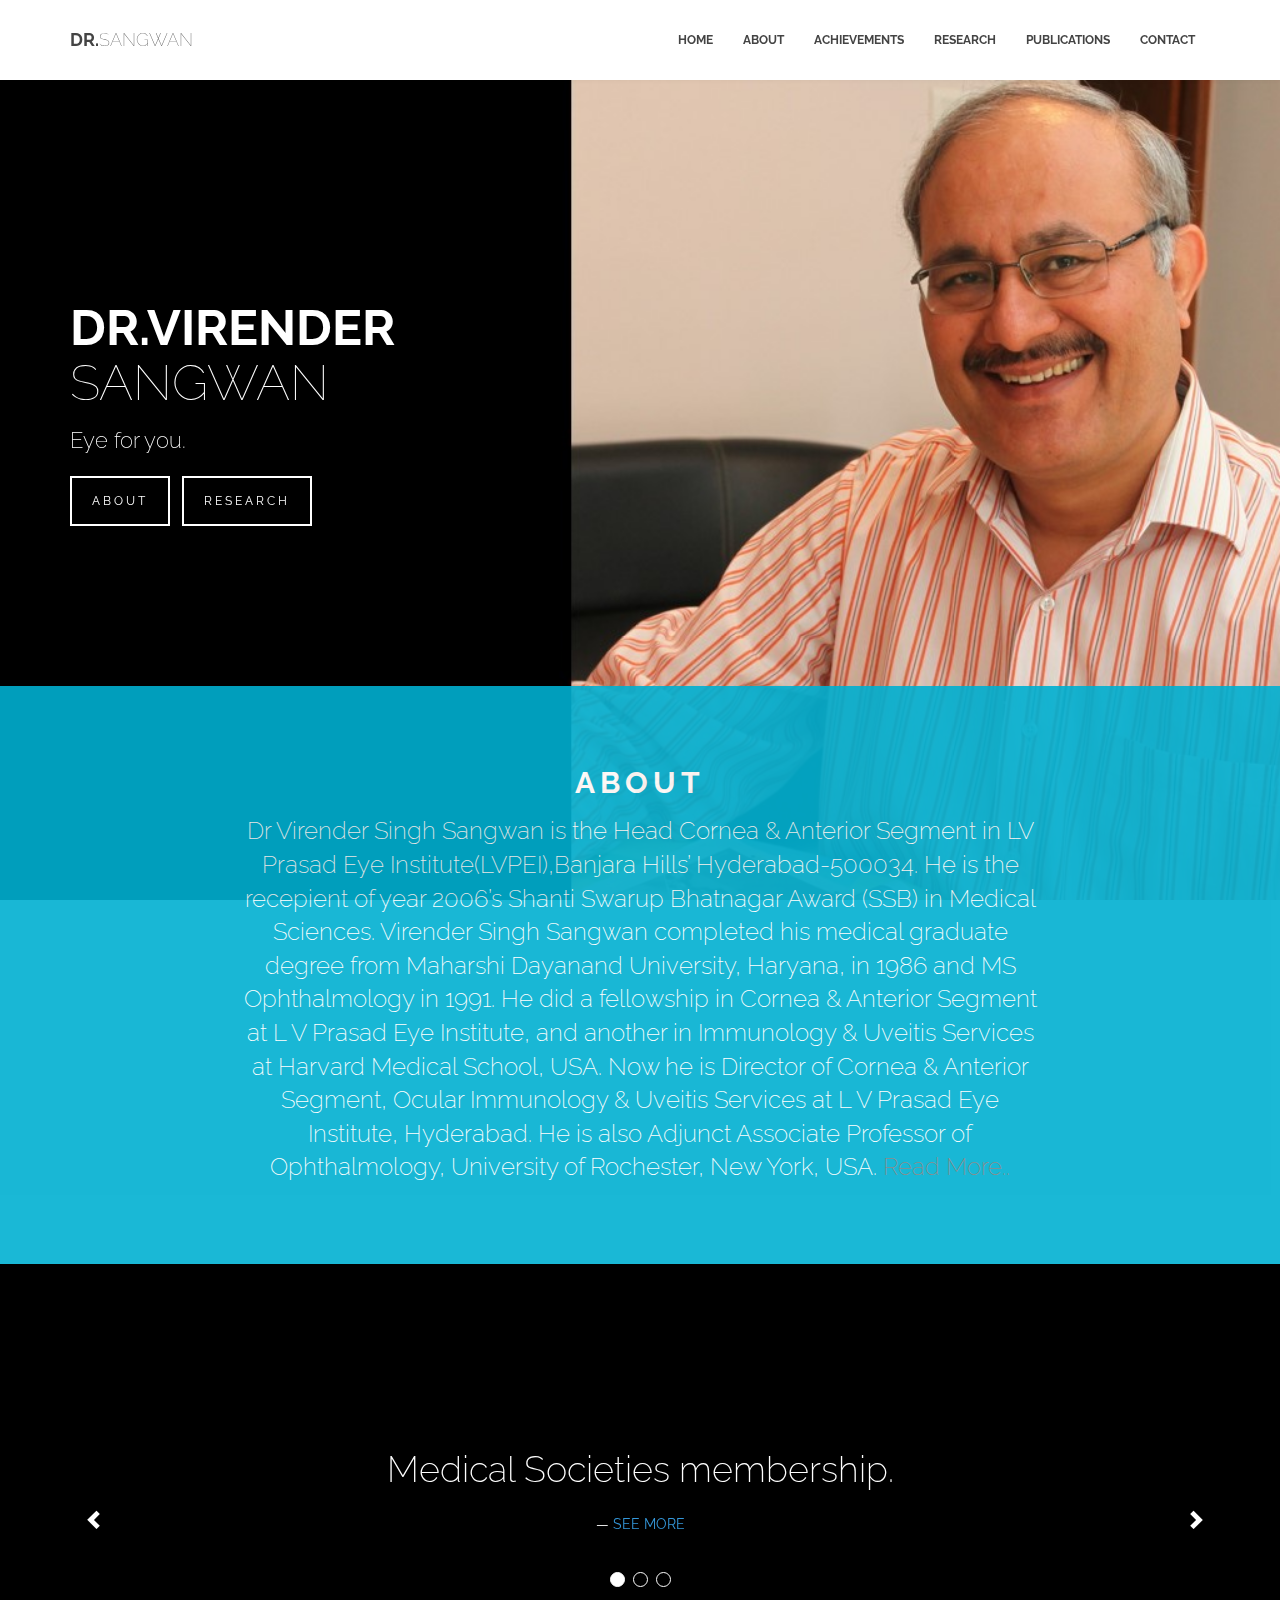
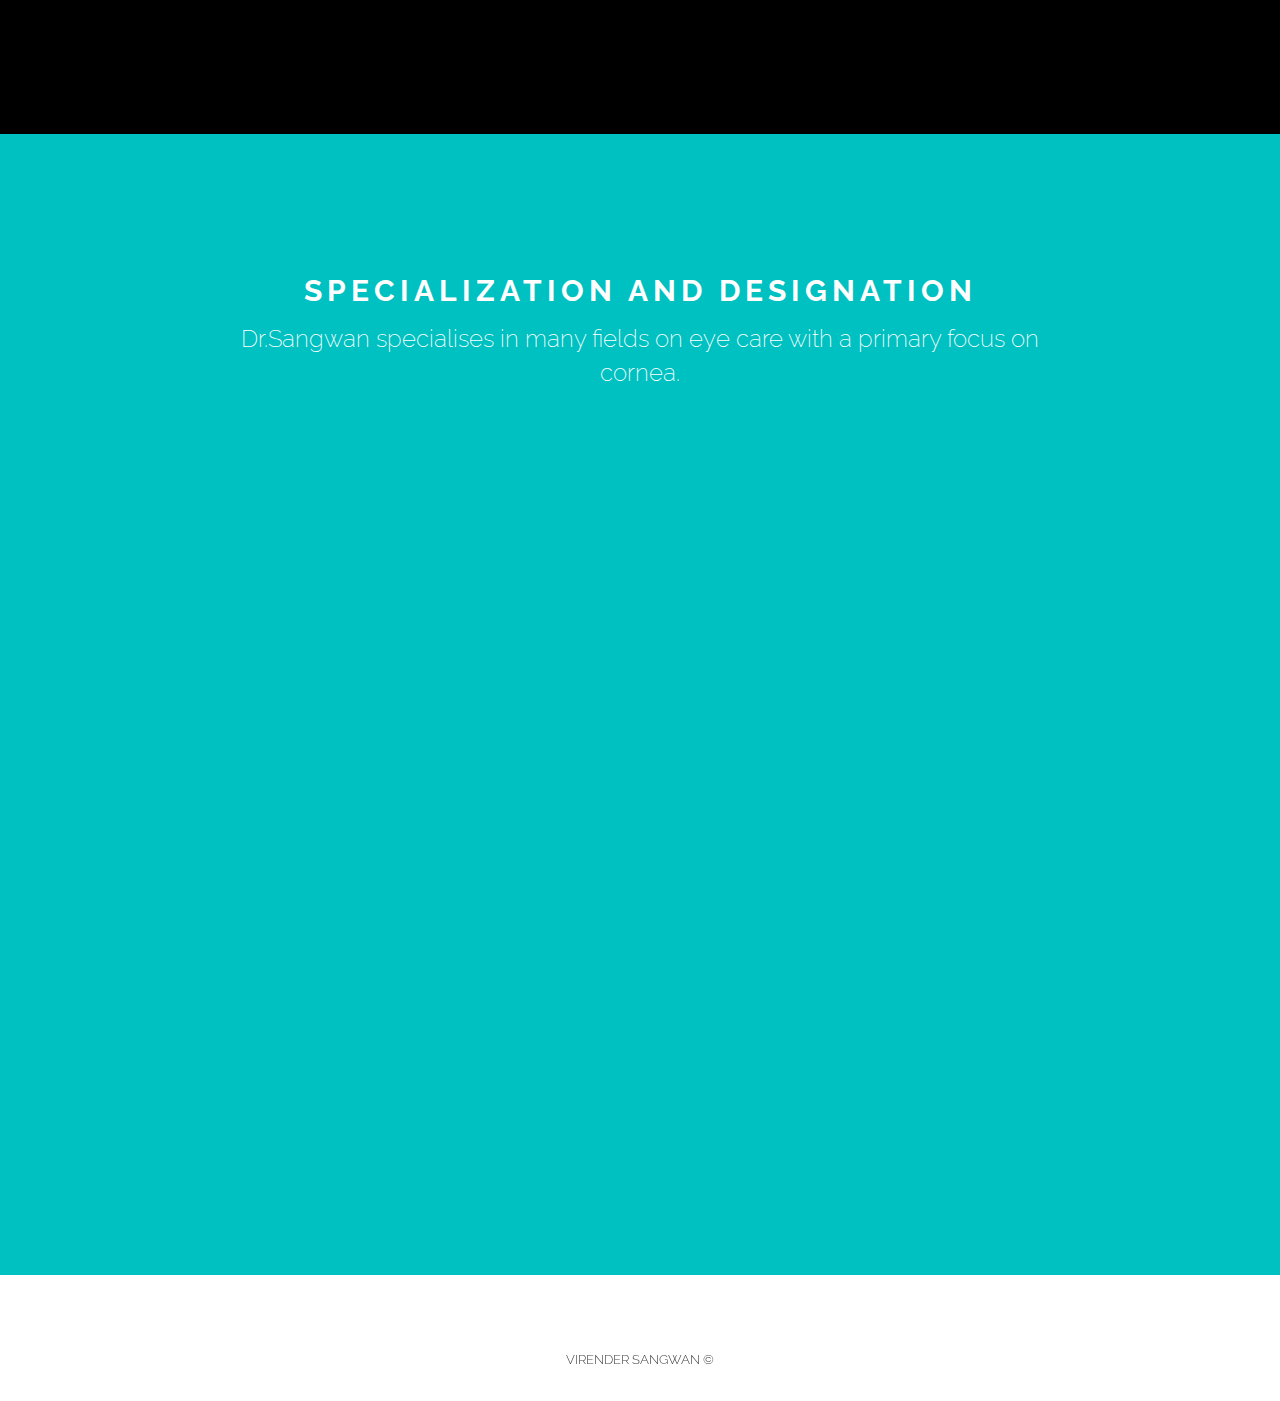
==== index.html @ 2f46375a "asasa" ====
<!doctype html>
<html lang="en">
<head>

	<!-- Meta, title, CSS, favicons, etc. -->
	<meta charset="utf-8">
	<meta name="viewport" content="width=device-width, initial-scale=1.0">
	<meta name="description" content="">
	<meta name="author" content="">
	<title>Dr.Sangwan </title>
	
	<!-- Styles -->
	<link rel='stylesheet' href='https://sangwansahil.github.io/assets/css/bootstrap.min.css'>
	<link rel='stylesheet' href='https://sangwansahil.github.io/assets/css/animate.min.css'>
	<link rel='stylesheet' href="https://sangwansahil.github.io/assets/css/font-awesome.min.css"/>
	<link rel='stylesheet' href="https://sangwansahil.github.io/assets/css/style.css"/>
	
	<!-- Fonts -->
	<link href='//fonts.googleapis.com/css?family=Raleway:200,300,400,500,600,700,800' rel='stylesheet' type='text/css'>

	<!-- HTML5 shim and Respond.js IE8 support of HTML5 elements and media queries -->
	<!--[if lt IE 9]>
		  <script src="https://oss.maxcdn.com/libs/html5shiv/3.7.0/html5shiv.js"></script>
		  <script src="https://oss.maxcdn.com/libs/respond.js/1.3.0/respond.min.js"></script>as
	<![endif]-->
			
	<!-- Favicon -->
	<link rel="shortcut icon" href="#">
</head>
<body>
<!-- Begin Hero Bg -->
<div id="parallax">
</div>
<!-- End Hero Bg
	================================================== -->
<!-- Start Header
	================================================== -->
<header id="header" class="navbar navbar-inverse navbar-fixed-top" role="banner">
<div class="container">
	<div class="navbar-header">
		<button class="navbar-toggle" type="button" data-toggle="collapse" data-target=".bs-navbar-collapse">
		<span class="sr-only">Toggle navigation</span>
		<span class="icon-bar"></span>
		<span class="icon-bar"></span>
		<span class="icon-bar"></span>
		</button>
		<!-- Your Logo -->
		<a href="#hero" class="navbar-brand">DR.<span class="lighter">SANGWAN</span></a>
	</div>
	<!-- Start Navigation -->
	<nav class="collapse navbar-collapse bs-navbar-collapse navbar-right" role="navigation">
	<ul class="nav navbar-nav">
		<li>
		<a href="index.html">Home</a>
		</li>
		<li>
		<a href="about.html">About</a>
		</li>
		<li>
		<a href="achievement.html">Achievements</a>
		</li>
		<li>
		<a href="research.html">Research</a>
		</li>
		<li>
		<a href="publication.html">Publications</a>
		</li>
		<li>
		<a href="">Contact</a>
		</li>
	</ul>
	</nav>
	</nav>
</div>
</header>

<!-- Intro
	================================================== -->
<section id="hero" class="section">
<div class="container">
	<div class="row">
		<div class="col-md-5">
			<div class="herotext">
				<h1 class="wow bounceInDown" data-wow-duration="1s" data-wow-delay="0.1s">DR.VIRENDER <span class="lighter">SANGWAN</span></h1>
				<p class="lead wow zoomIn" data-wow-duration="2s" data-wow-delay="0.5s">
					Eye for you. 
				</p>
				<p>
					<a href="about.html" class="btn btn-default btn-lg wow fadeInLeft" role="button"> About </a> &nbsp; <a href="research.html" class="btn btn-default btn-lg wow fadeInRight" role="button">Research</a>
				</p>
			</div>
		</div>
		<div class="col-md-7">
		</div>
	</div>
</div>
</section>
<!-- About
	================================================== -->
<section class="whitecolor parallax section" id="about" style="background-color: #01b0d1;opacity:0.9;>
 <div class="wrapsection">
	<div class="container">
	<div class="row">
		<div class="col-md-12 sol-sm-12 about">
			<div class="maintitle">
				<h3 class="section-title justtitle" >About</h3>
				<p class="lead bottom0" style="">
					 Dr Virender Singh Sangwan is the Head Cornea & Anterior Segment in LV Prasad Eye Institute(LVPEI),Banjara Hills’ Hyderabad-500034. He is the recepient of year 2006’s Shanti Swarup Bhatnagar Award (SSB) in Medical Sciences. Virender Singh Sangwan completed his medical graduate degree from Maharshi Dayanand University, Haryana, in 1986 and MS Ophthalmology in 1991. He did a fellowship in Cornea & Anterior Segment at L V Prasad Eye Institute, and another in Immunology & Uveitis Services at Harvard Medical School, USA. Now he is Director of Cornea & Anterior Segment, Ocular Immunology & Uveitis Services at L V Prasad Eye Institute, Hyderabad. He is also Adjunct Associate Professor of Ophthalmology, University of Rochester, New York, USA.
					 <a href="about.html" style="color: grey;">Read More..</a>
				</p>
			</div>
		</div>
	</div>
	</div>
</div>
</section>

<section id="slider" class="parallax section" style="background-color:black">
<div class="wrapsection">
	<div class="container">
		<div class="row">
			<div class="col-md-12">
				<div id="Carousel" class="carousel slide">
					<ol class="carousel-indicators">
						<li data-target="#Carousel" data-slide-to="0" class="active"></li>
						<li data-target="#Carousel" data-slide-to="1"></li>
						<li data-target="#Carousel" data-slide-to="2"></li>
					</ol>
					<div class="carousel-inner">
						<div class="item active">
							<blockquote>
								<p class="lead">
									Medical Societies membership.
								</p>
								<small><a href="advisory.html">See more</a></small>
							</blockquote>
						</div>
						<div class="item">
							<blockquote>
								<p class="lead">
									Member of Advisory Board/Society Appointment.
								</p>
								<small><a href="advisory.html">See more</a></small>
							</blockquote>
						</div>
						<div class="item">
							<blockquote>
								<p class="lead">
									Honorary Positions.
								</p>
								<small><a href="advisory.html">See more</a></small>
							</blockquote>
						</div>
					</div>
					<a class="left carousel-control" href="#Carousel" data-slide="prev">
					<span class="glyphicon glyphicon-chevron-left"></span>
					</a>
					<a class="right carousel-control" href="#Carousel" data-slide="next">
					<span class="glyphicon glyphicon-chevron-right"></span>
					</a>
				</div>
			</div>
		</div>
	</div>
</div>
</section>


<section id="" class="parallax section" style="">
<div class="wrapsection">
	<div class="parallax-overlay" style="background-color:#00c1c1;opacity:1;"></div>
	<div class="container">
		<div class="row">
			<div class="col-md-12">
				<!-- Title -->
				<div class="maintitle">
					<h3 class="section-title">Specialization and designation</h3>
					<p class="lead">
						Dr.Sangwan specialises in many fields on eye care with a primary focus on cornea.
					</p>
				</div>
			</div>
			<div class="col-md-4 col-sm-6">
				<div class="service-box wow zoomIn" data-wow-duration="1.5s" data-wow-delay="0.1s">
					<img src="https://sangwansahil.github.io/Photo4.JPG" alt="">
					<h3>Designation</h3>
					<div class="text-left">
						<p>
							Director, Srujana-Center for Innovation.
						</p>
						<p>
							Director, LVP- MITRA center for innovation.
						</p>
						<p>
							Director, Director Clinical Trial Center - LVPEI.
						</p>
						<p>
							Director, Center for Ocular Regeneration (CORE).
						</p>
						<p class="text-center">
							<button type="button" class="btn btn-info btn-md"><a href="research.html">View Research</a></button>
						</p>
					</div>
				</div>
			</div>
			<div class="col-md-4 col-sm-6">
				<div class="service-box wow flipInY" data-wow-duration="1.5s" data-wow-delay="0.1s">
					
					
					<p>
						Uveitis & Ocular Immunology
					</p>
					<button type="button" class="btn btn-info btn-md"><a href="publication.html">View Publications</a></button>
				</div>
			</div>
			<div class="col-md-4 col-sm-6">
				<div class="service-box wow flipInY" data-wow-duration="1.5s" data-wow-delay="0.2s">
					
					<p>
						Cornea & Anterior Segment
					</p>
					<button type="button" class="btn btn-info btn-md"><a href="publication.html">View Publications</a></button>
				</div>
			</div>
			<div class="col-md-4 col-sm-6">
				<div class="service-box wow flipInY" data-wow-duration="1.5s" data-wow-delay="0.3s">
					
					<p>
						Stem Cells
					</p>
					<button type="button" class="btn btn-info btn-md"><a href="publication.html">View Publications</a></button>
				</div>
			</div>
			<div class="col-md-4 col-sm-6">
				<div class="service-box wow flipInY" data-wow-duration="1.5s" data-wow-delay="0.4s">
					
					<p>
						Cataract
					</p>
					<button type="button" class="btn btn-info btn-md"><a href="publication.html">View Publications</a></button>
				</div>
			</div>
		</div>
	</div>
</div>
</section>
<!-- Random
	================================================== -->
<!--<section class="parallax section" style="background-image: url(C:\Users\Sahil\Downloads\Run Charity Lite Free Website Template - Free-CSS.com\run-charity-lite\theme-runcharity\Photo4.jpg);">
	<div class="wrapsection">
	<div class="parallax-overlay"></div>
	<div class="container">
		<div class="row">
			<div class="col-md-12 sol-sm-12">
				<div class="maintitle">
					<h3 class="section-title justtitle">Participation is everything</h3>
					<p class="lead bottom0 wow bounceInUp">
						Fusce fermentum lectus id turpis suscipit, ut egestas magna volutpat. Donec a purus tellus. Nunc ut dolor eu est gravida auctor quis vitae.
					</p>
				</div>
			</div>
		</div>
	</div>
	</div>
</section>
<!-Gallery
	================================================== -->
<!--<section id="gallery" class="" style="">
<div class="wrapsection">
	<div class="parallax-overlay" style="background-color:white;"></div>
	<div class="container">
		<div class="row">
			<div class="col-md-12 sol-sm-12">
				<div class="maintitle">
					<h3 class="section-title" style="color: grey;">Talks</h3>
					
				</div>
			</div>
			
			<div class="col-md-4">
				<iframe width="1200" height="675" src="https://www.youtube.com/embed/fjC2fMmrHH8" frameborder="0" allowfullscreen></iframe>
			</div>
			<div class="col-md-4">
				<iframe width="1200" height="675" src="https://www.youtube.com/embed/B9UxSOv3wuU" frameborder="0" allowfullscreen></iframe>
			</div>
			<div class="col-md-4">
				<iframe width="1200" height="675" src="https://www.youtube.com/embed/iY1Mt86Is3c" frameborder="0" allowfullscreen></iframe>
			</div>
			<div class="col-md-4">
				<iframe width="1200" height="675" src="https://www.youtube.com/embed/dqHQLoQ0t8M" frameborder="0" allowfullscreen></iframe>
			</div>
			<div class="col-md-4">
				<iframe width="1200" height="675" src="https://www.youtube.com/embed/BETomMIjTck" frameborder="0" allowfullscreen></iframe>
			</div>
			<div class="col-md-4">
				<iframe width="1200" height="675" src="https://www.youtube.com/embed/ZyZR5Ld6uBc" frameborder="0" allowfullscreen></iframe>
		</div>
	</div>
</div>
</section>-->
<!-- Text Carousel
	================================================== -->


<!-- Credits 
=============================================== -->
<section id="credits" class="text-center">
	<span class="social wow zoomIn">
	<a href="#"><i class="fa fa-facebook"></i></a>
	<a href="#"><i class="fa fa-twitter"></i></a>
	
	<a href="#"><i class="fa fa-linkedin"></i></a>
	
	
	</span><br/>
	Virender Sangwan &copy; 
	<br/>
</section>
<!-- Bootstrap core JavaScript
	================================================== -->
<!-- Placed at the end of the document so the pages load faster -->
<script src="https://sangwansahil.github.io/assets/js/jquery.min.js"></script>
<script src="https://sangwansahil.github.io/assets/js/bootstrap.min.js"></script>
<script src="https://sangwansahil.github.io/assets/js/waypoints.min.js"></script>
<script src="https://sangwansahil.github.io/assets/js/jquery.scrollTo.min.js"></script>
<script src="https://sangwansahil.github.io/assets/js/jquery.localScroll.min.js"></script>
<script src="https://sangwansahil.github.io/assets/js/jquery.magnific-popup.min.js"></script>
<script src="https://sangwansahil.github.io/assets/js/validate.js"></script>
<script src="https://sangwansahil.github.io/assets/js/common.js"></script>
</body>
</html>
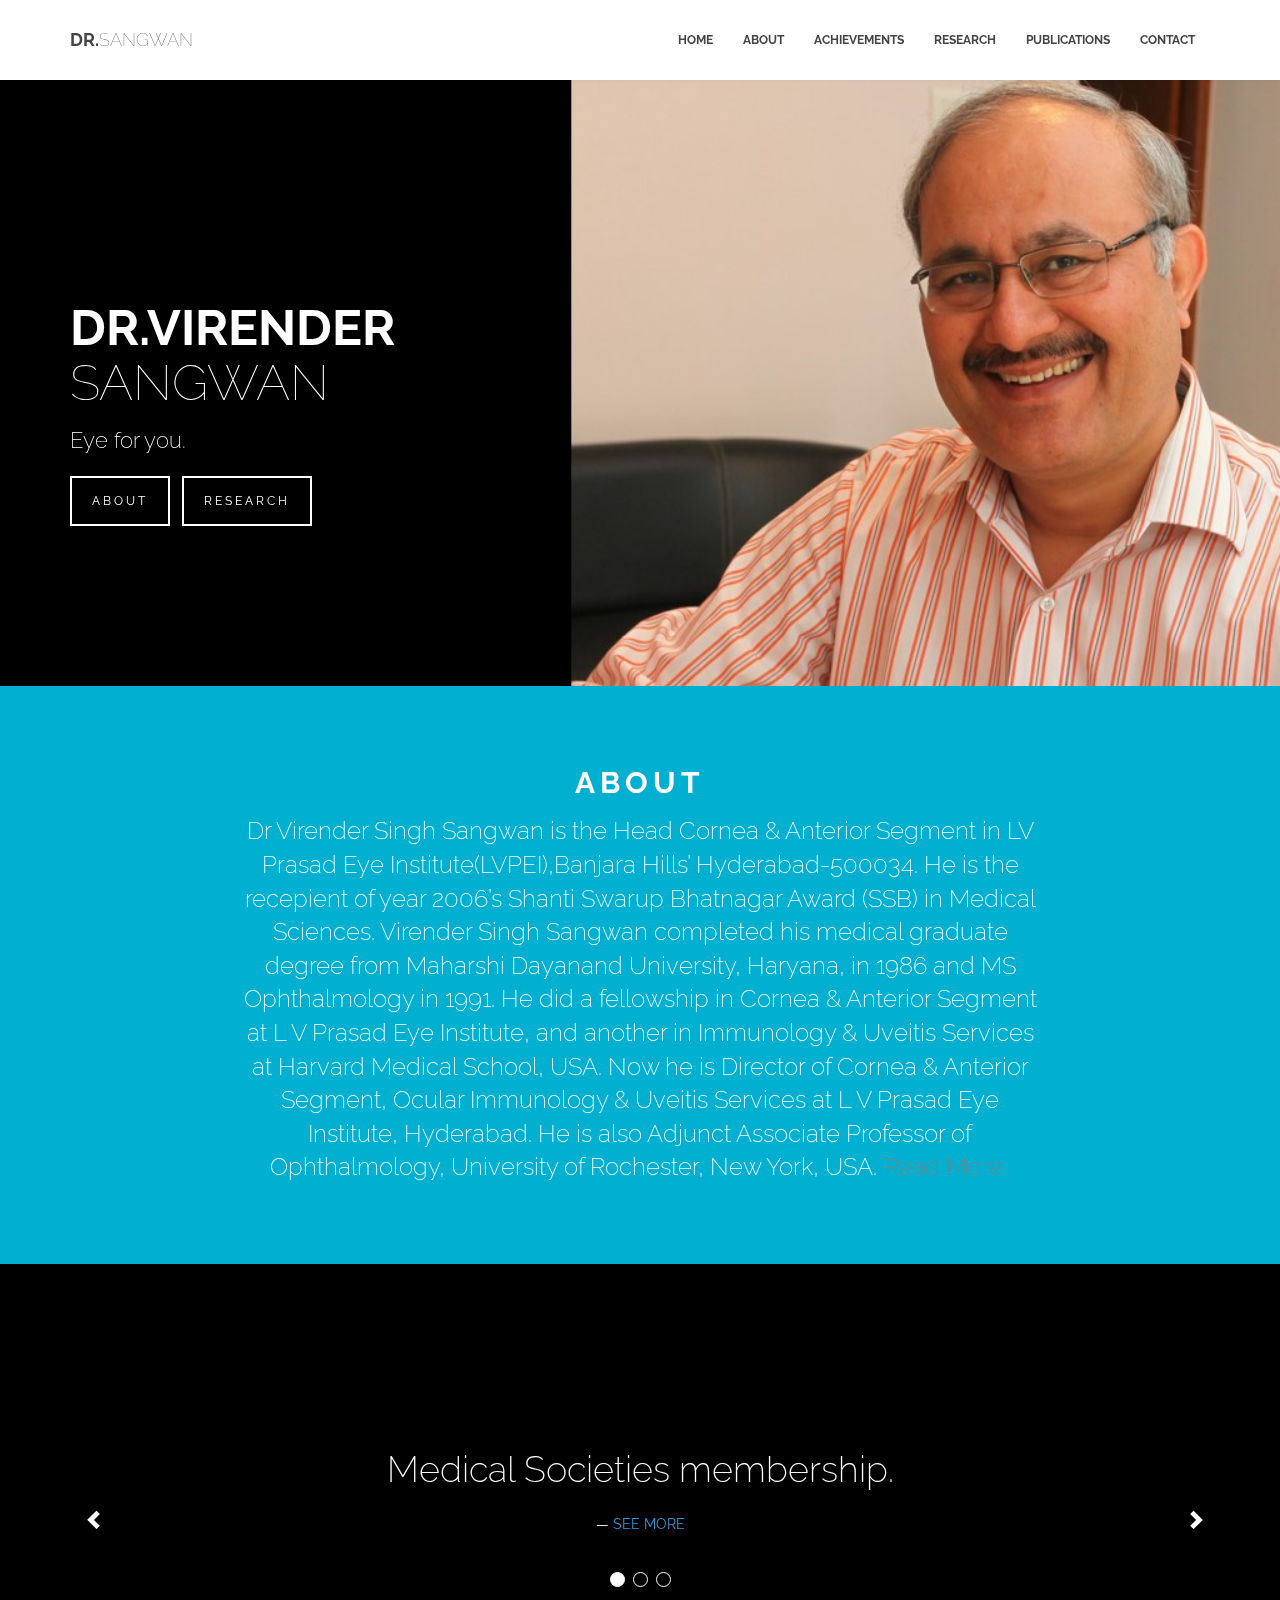
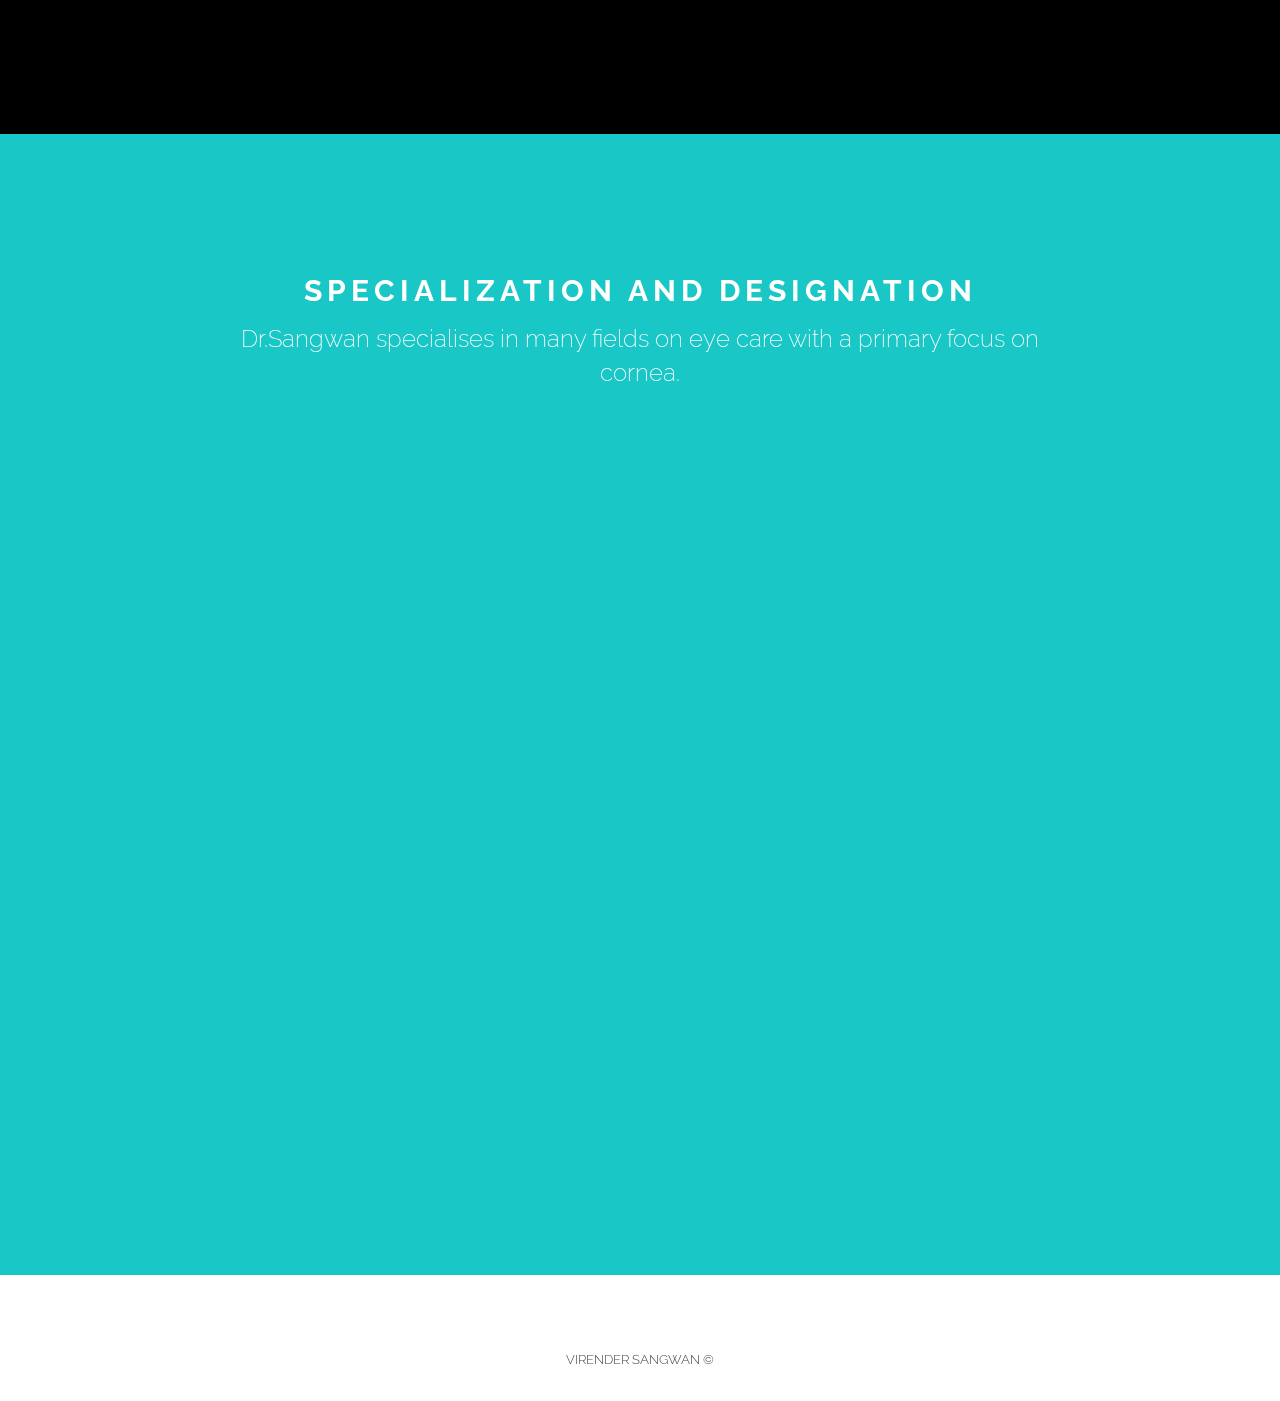
==== commit 3392d5dc: "up" ====
--- a/index.html
+++ b/index.html
@@ -7,7 +7,7 @@
 	<meta name="viewport" content="width=device-width, initial-scale=1.0">
 	<meta name="description" content="">
 	<meta name="author" content="">
-	<title>Dr.Sangwan </title>
+	<title>Dr.Sangwan</title>
 	
 	<!-- Styles -->
 	<link rel='stylesheet' href='https://sangwansahil.github.io/assets/css/bootstrap.min.css'>
@@ -97,7 +97,7 @@
 </section>
 <!-- About
 	================================================== -->
-<section class="whitecolor parallax section" id="about" style="background-color: #01b0d1;opacity:0.9;>
+<section class="whitecolor parallax section" id="about" style="background-color: #01b0d1;opacity:1;>
  <div class="wrapsection">
 	<div class="container">
 	<div class="row">
@@ -168,7 +168,7 @@
 
 <section id="" class="parallax section" style="">
 <div class="wrapsection">
-	<div class="parallax-overlay" style="background-color:#00c1c1;opacity:1;"></div>
+	<div class="parallax-overlay" style="background-color:#00c1c1;opacity:0.9;"></div>
 	<div class="container">
 		<div class="row">
 			<div class="col-md-12">
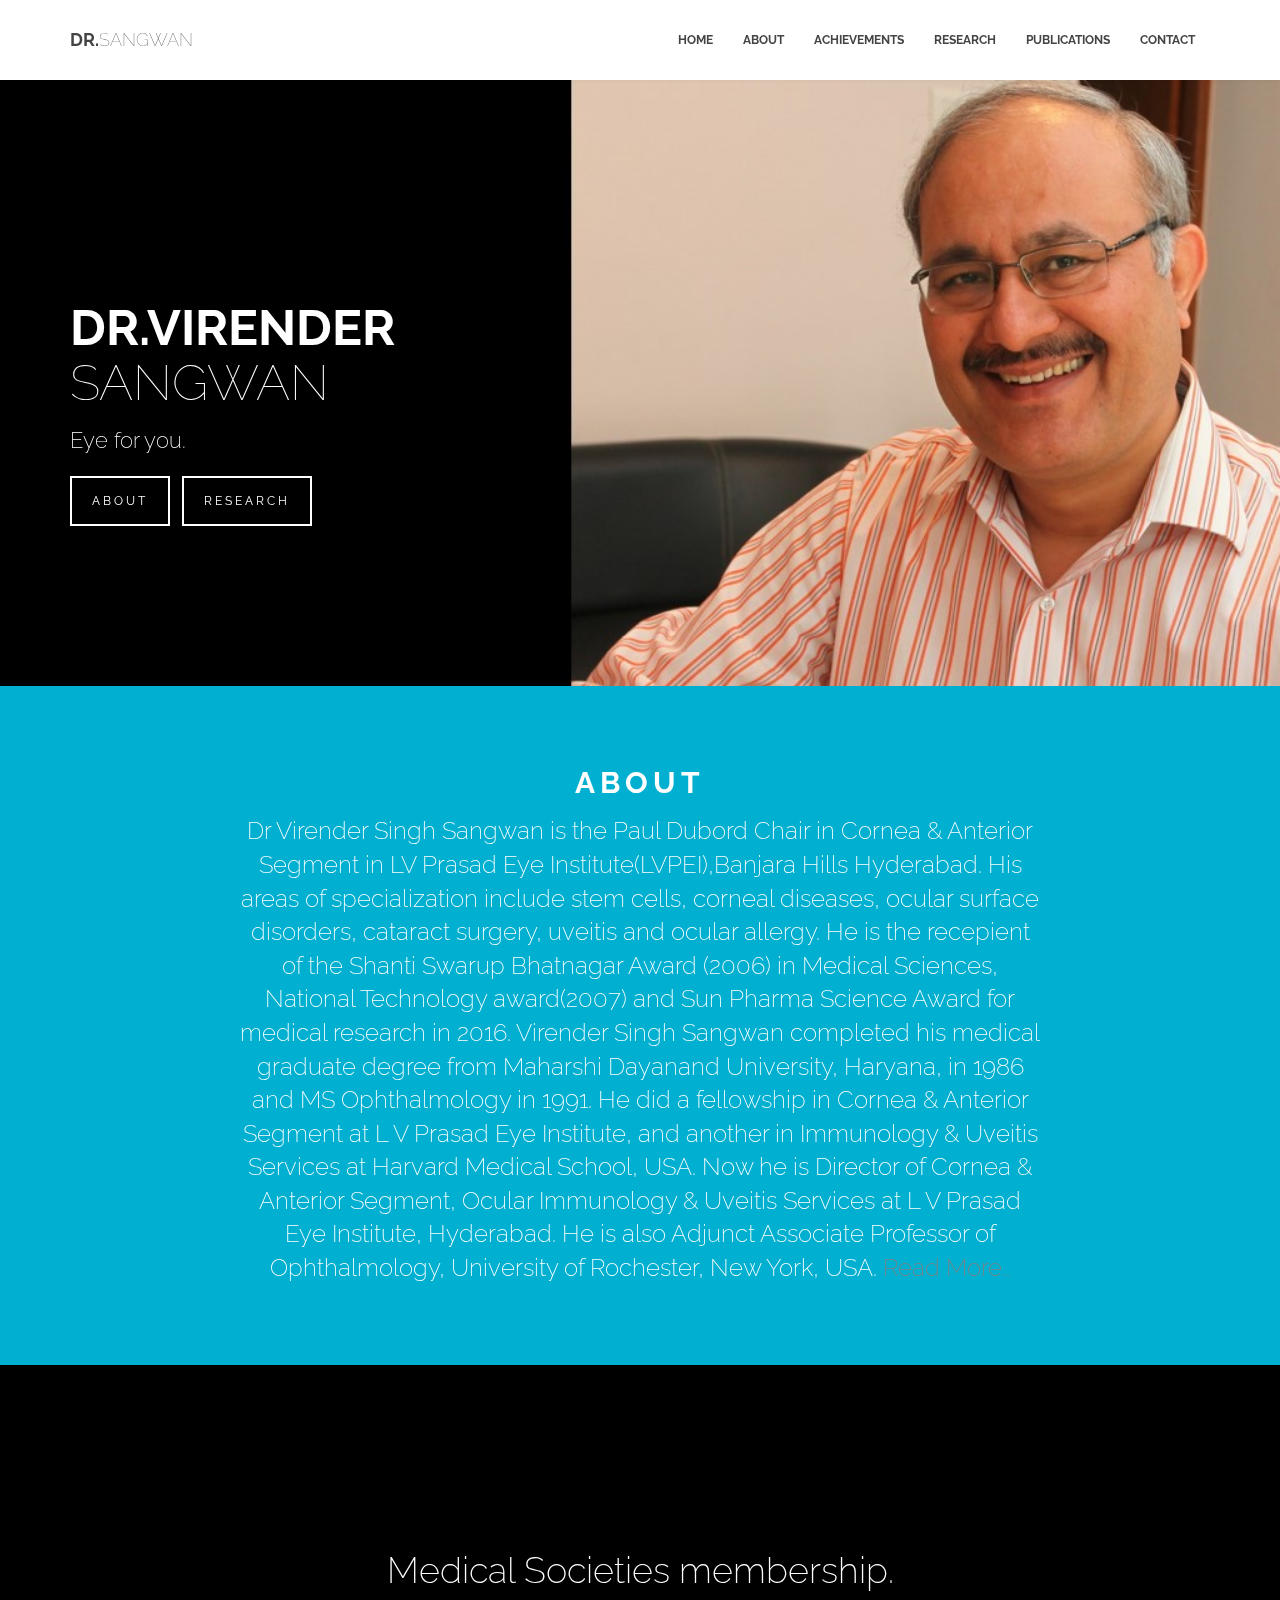
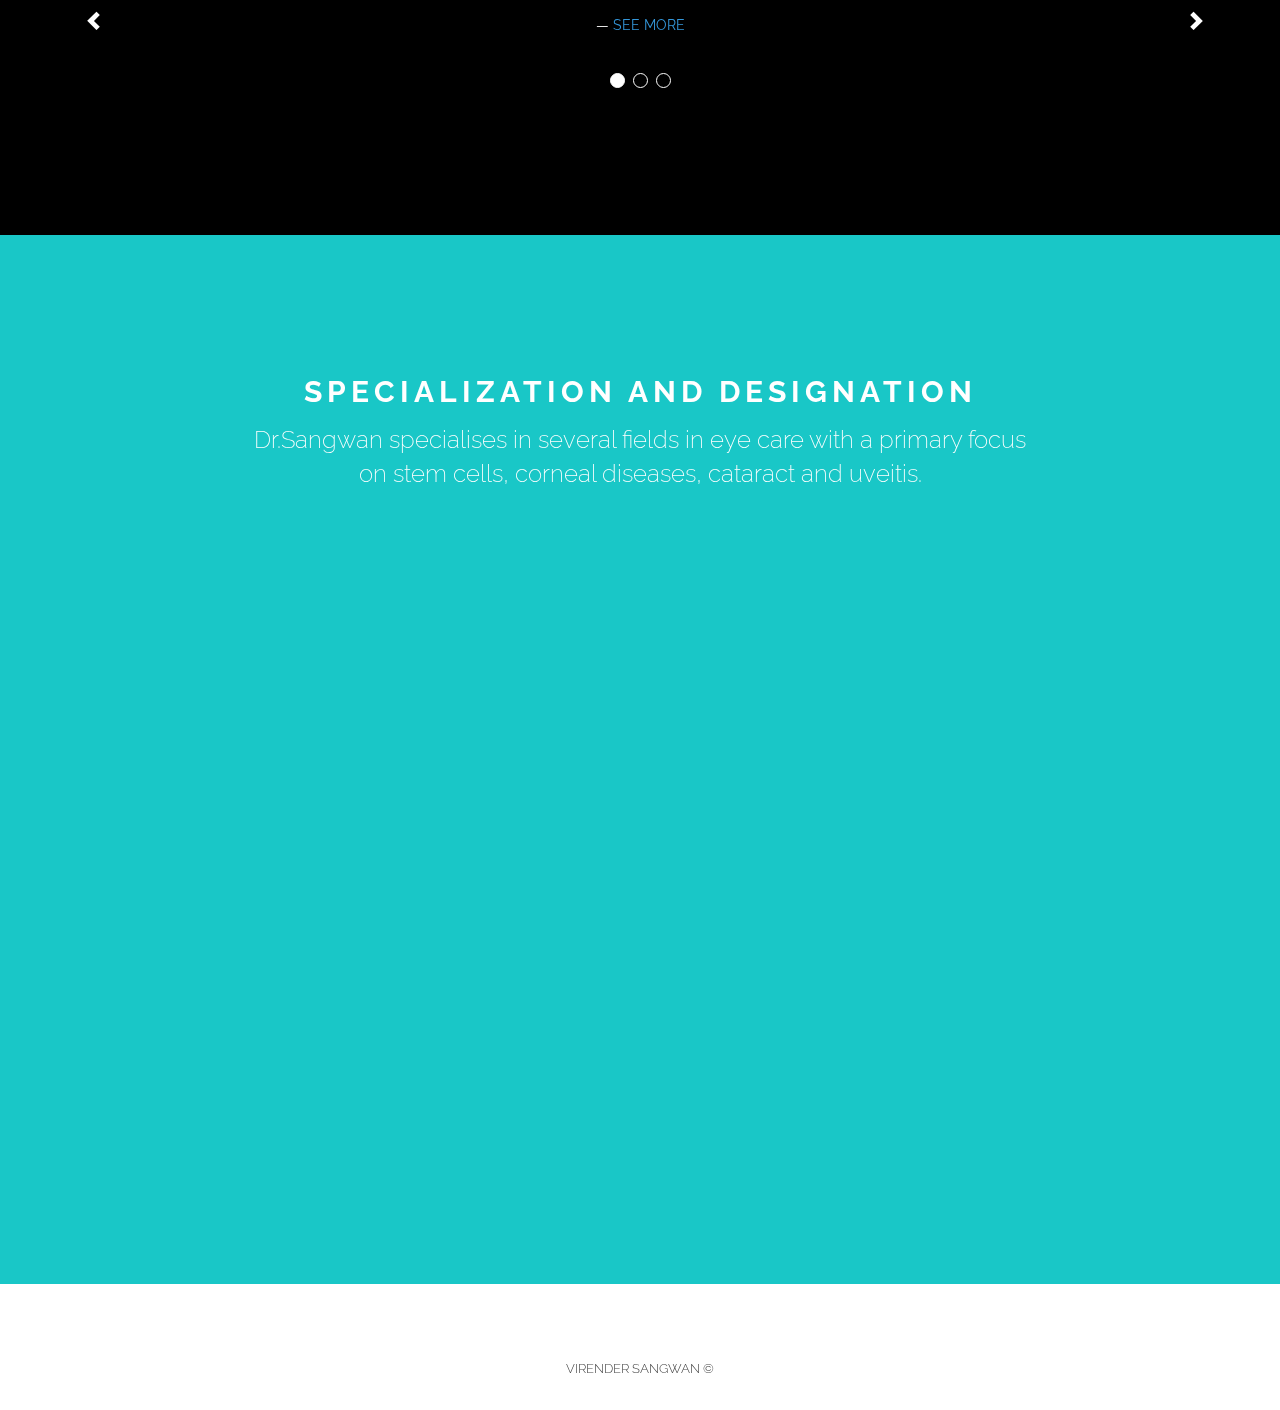
==== commit f058f84c: "changes" ====
--- a/index.html
+++ b/index.html
@@ -105,7 +105,7 @@
 			<div class="maintitle">
 				<h3 class="section-title justtitle" >About</h3>
 				<p class="lead bottom0" style="">
-					 Dr Virender Singh Sangwan is the Head Cornea & Anterior Segment in LV Prasad Eye Institute(LVPEI),Banjara Hills’ Hyderabad-500034. He is the recepient of year 2006’s Shanti Swarup Bhatnagar Award (SSB) in Medical Sciences. Virender Singh Sangwan completed his medical graduate degree from Maharshi Dayanand University, Haryana, in 1986 and MS Ophthalmology in 1991. He did a fellowship in Cornea & Anterior Segment at L V Prasad Eye Institute, and another in Immunology & Uveitis Services at Harvard Medical School, USA. Now he is Director of Cornea & Anterior Segment, Ocular Immunology & Uveitis Services at L V Prasad Eye Institute, Hyderabad. He is also Adjunct Associate Professor of Ophthalmology, University of Rochester, New York, USA.
+					 Dr Virender Singh Sangwan is the Paul Dubord Chair in Cornea & Anterior Segment in LV Prasad Eye Institute(LVPEI),Banjara Hills Hyderabad. His areas of specialization include stem cells, corneal diseases, ocular surface disorders, cataract surgery, uveitis and ocular allergy. He is the recepient of the Shanti Swarup Bhatnagar Award (2006) in Medical Sciences, National Technology award(2007) and Sun Pharma Science Award for medical research in 2016. Virender Singh Sangwan completed his medical graduate degree from Maharshi Dayanand University, Haryana, in 1986 and MS Ophthalmology in 1991. He did a fellowship in Cornea & Anterior Segment at L V Prasad Eye Institute, and another in Immunology & Uveitis Services at Harvard Medical School, USA. Now he is Director of Cornea & Anterior Segment, Ocular Immunology & Uveitis Services at L V Prasad Eye Institute, Hyderabad. He is also Adjunct Associate Professor of Ophthalmology, University of Rochester, New York, USA.
 					 <a href="about.html" style="color: grey;">Read More..</a>
 				</p>
 			</div>
@@ -176,7 +176,7 @@
 				<div class="maintitle">
 					<h3 class="section-title">Specialization and designation</h3>
 					<p class="lead">
-						Dr.Sangwan specialises in many fields on eye care with a primary focus on cornea.
+						Dr.Sangwan specialises in several fields in eye care with a primary focus on stem cells, corneal diseases, cataract and uveitis.
 					</p>
 				</div>
 			</div>
@@ -186,17 +186,16 @@
 					<h3>Designation</h3>
 					<div class="text-left">
 						<p>
+							Director, Center for Ocular Regeneration (CORE).
+						</p>
+						<p>
 							Director, Srujana-Center for Innovation.
 						</p>
 						<p>
-							Director, LVP- MITRA center for innovation.
+							Dr.Paul Dubord Chair in Cornea.
 						</p>
-						<p>
-							Director, Director Clinical Trial Center - LVPEI.
-						</p>
-						<p>
-							Director, Center for Ocular Regeneration (CORE).
-						</p>
+						
+						
 						<p class="text-center">
 							<button type="button" class="btn btn-info btn-md"><a href="research.html">View Research</a></button>
 						</p>
@@ -240,6 +239,7 @@
 					<button type="button" class="btn btn-info btn-md"><a href="publication.html">View Publications</a></button>
 				</div>
 			</div>
+			
 		</div>
 	</div>
 </div>
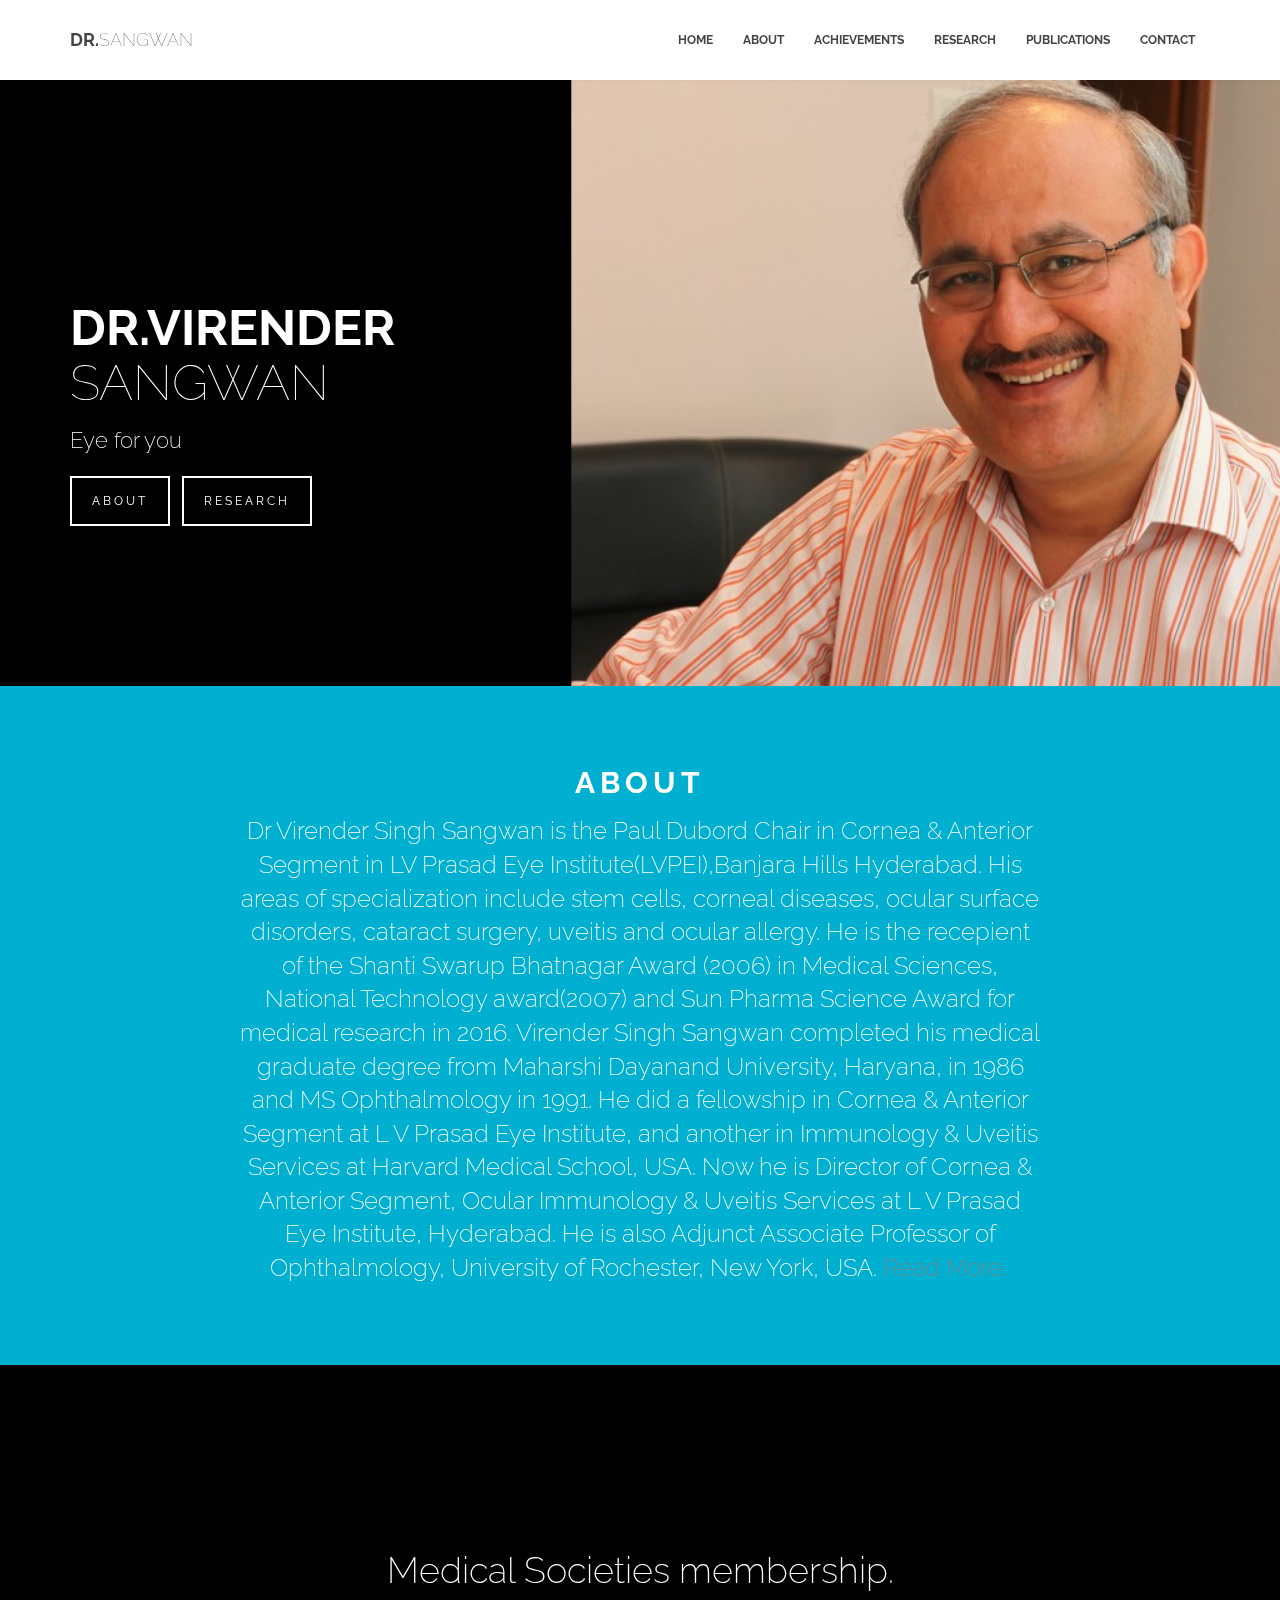
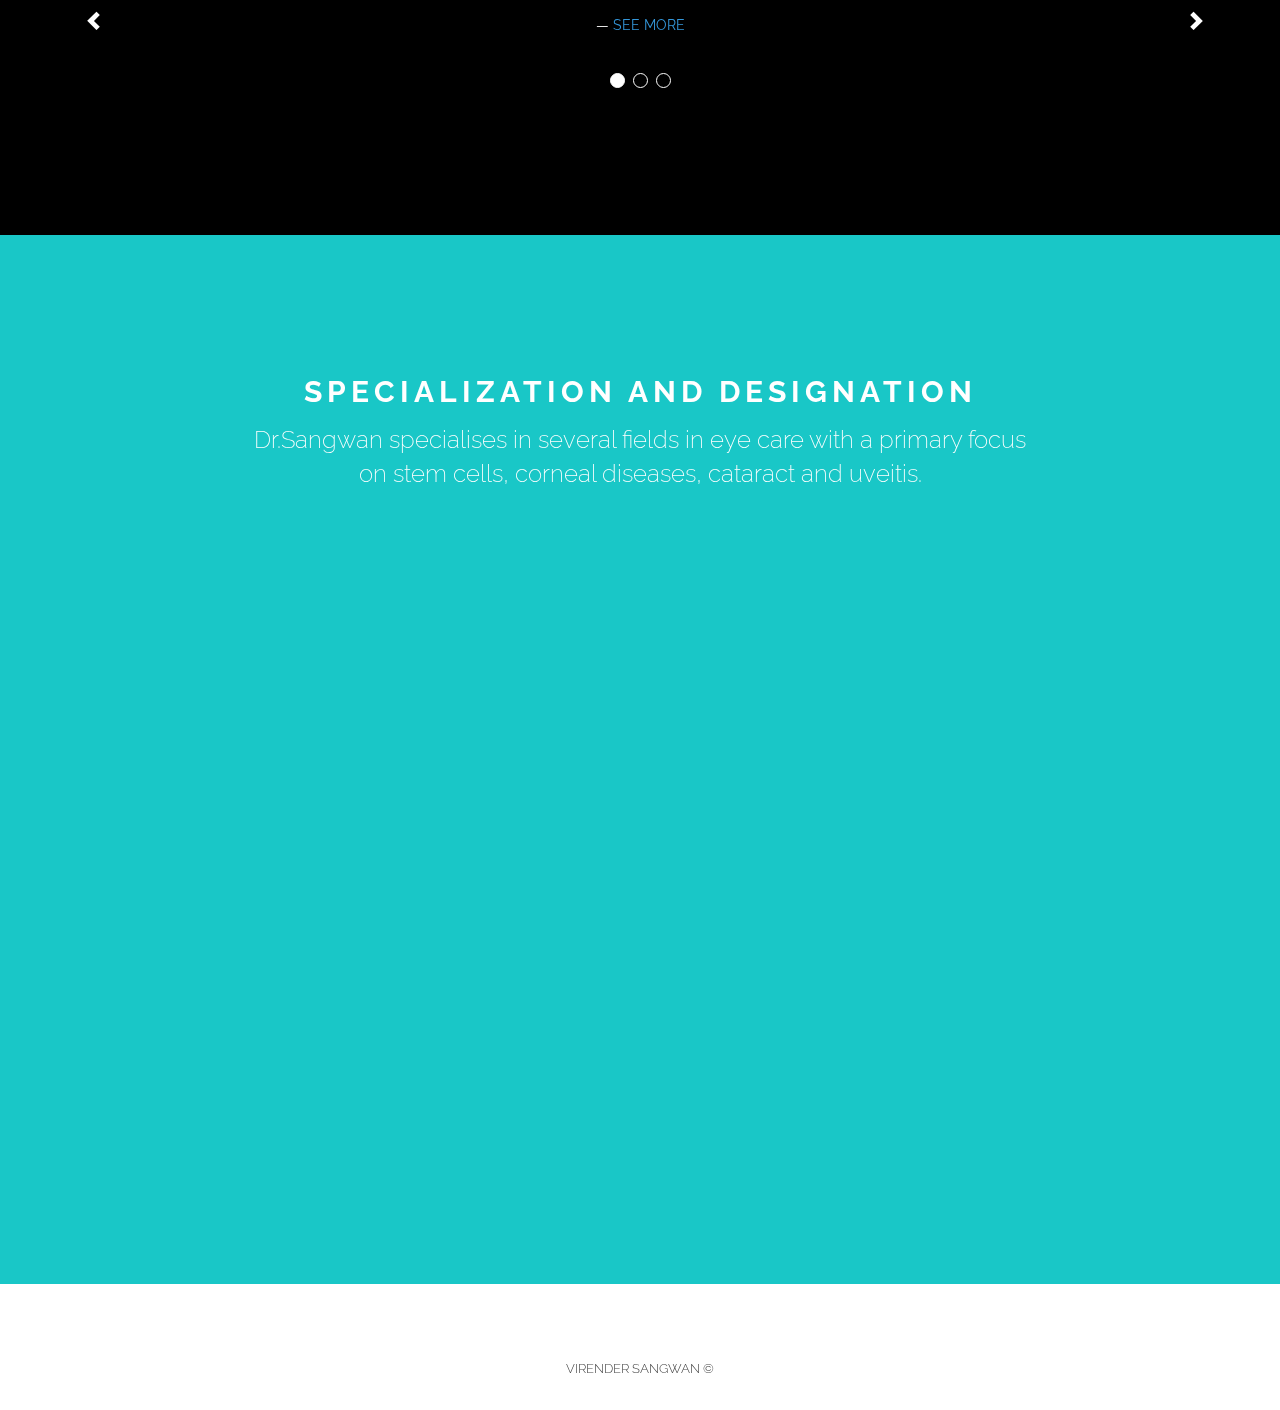
==== commit 9dbe3992: "full stop remove" ====
--- a/index.html
+++ b/index.html
@@ -83,7 +83,7 @@
 			<div class="herotext">
 				<h1 class="wow bounceInDown" data-wow-duration="1s" data-wow-delay="0.1s">DR.VIRENDER <span class="lighter">SANGWAN</span></h1>
 				<p class="lead wow zoomIn" data-wow-duration="2s" data-wow-delay="0.5s">
-					Eye for you. 
+					Eye for you
 				</p>
 				<p>
 					<a href="about.html" class="btn btn-default btn-lg wow fadeInLeft" role="button"> About </a> &nbsp; <a href="research.html" class="btn btn-default btn-lg wow fadeInRight" role="button">Research</a>
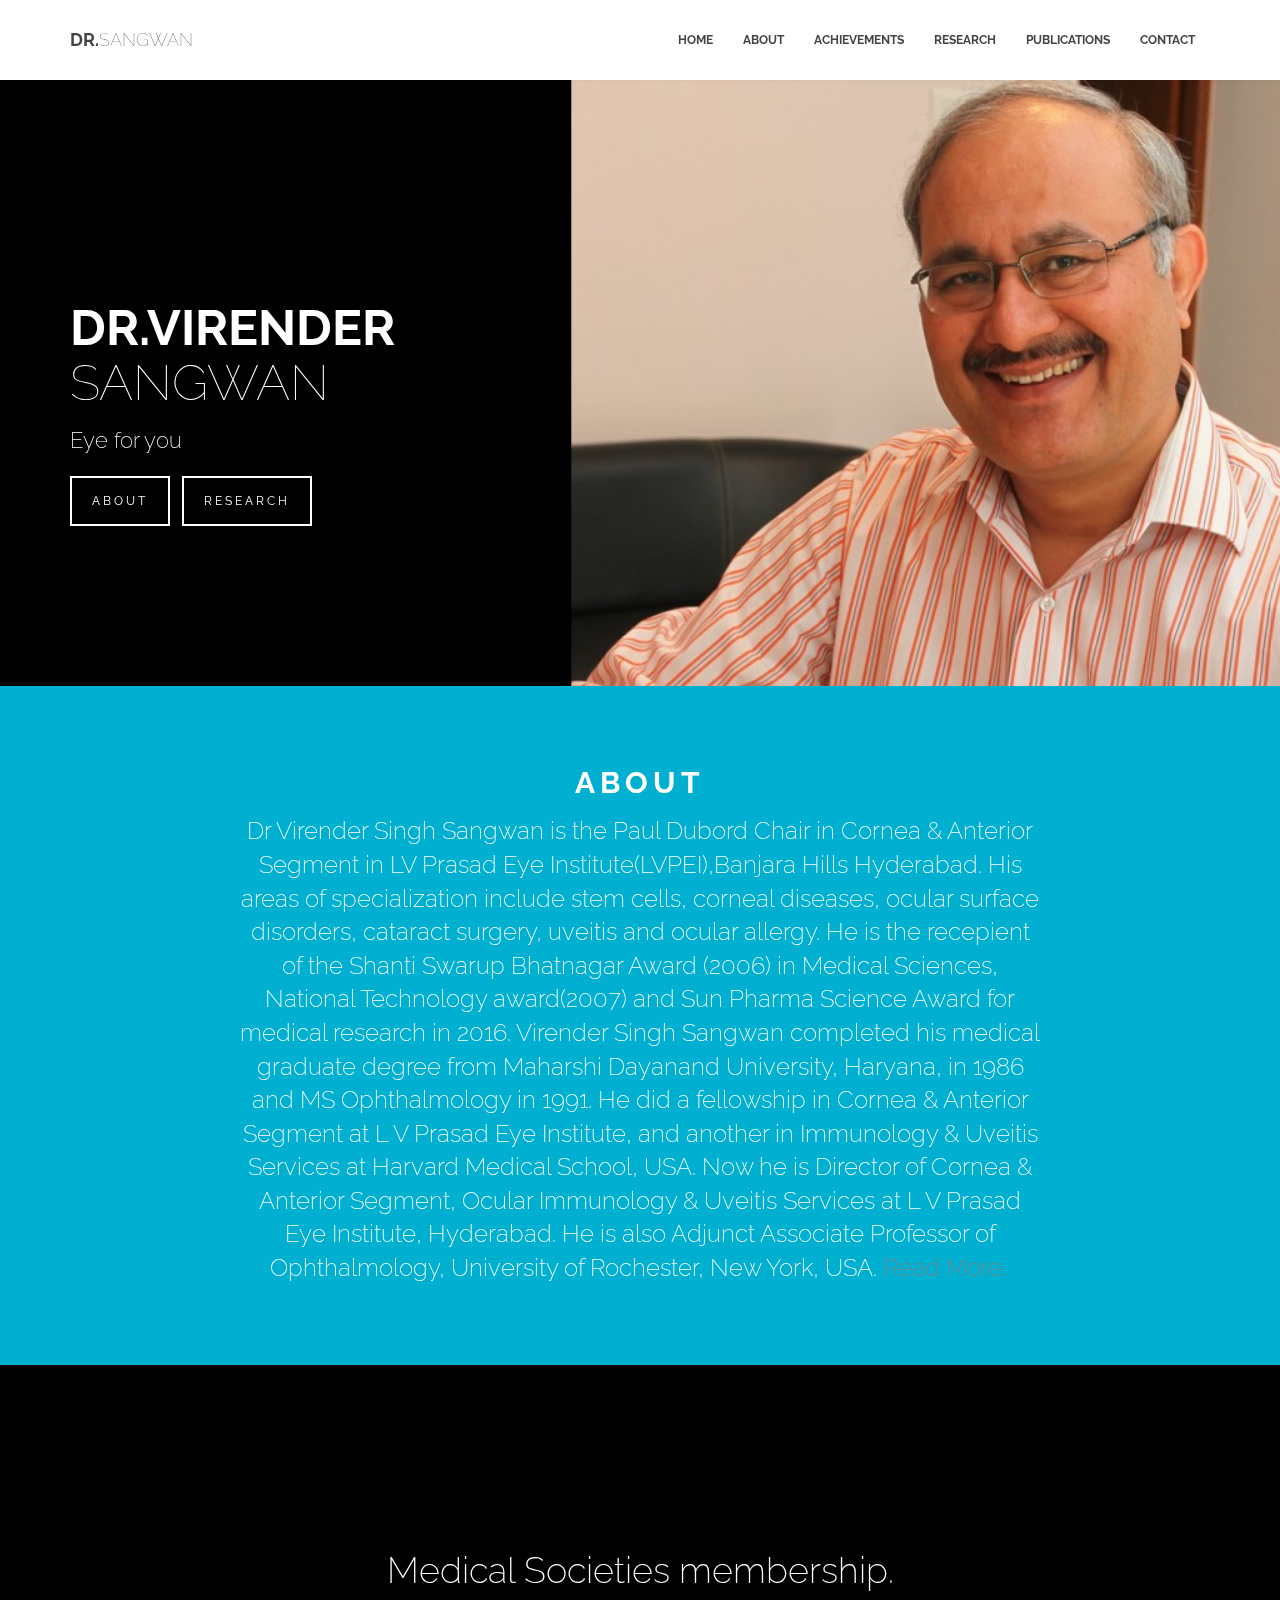
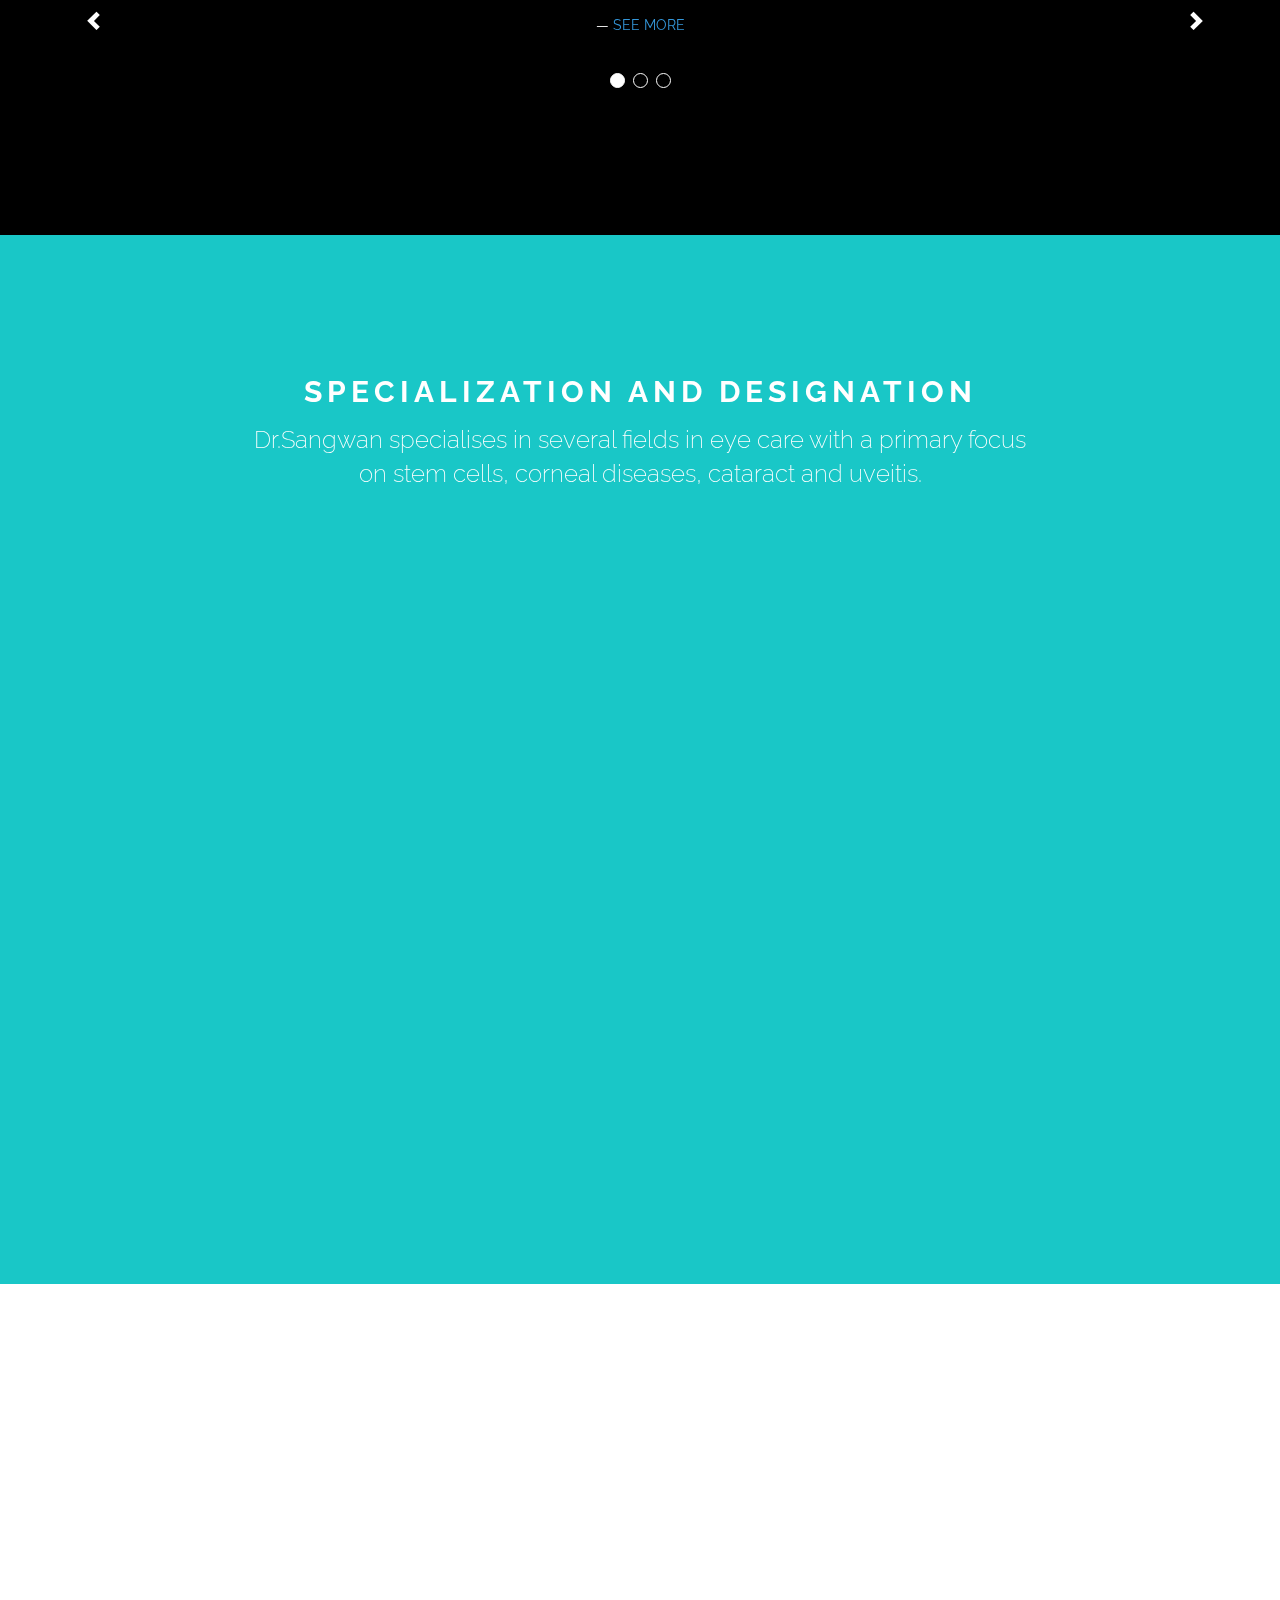
==== commit fad9e29e: "yt" ====
--- a/index.html
+++ b/index.html
@@ -265,7 +265,7 @@
 </section>
 <!-Gallery
 	================================================== -->
-<!--<section id="gallery" class="" style="">
+<section id="gallery" class="" style="">
 <div class="wrapsection">
 	<div class="parallax-overlay" style="background-color:white;"></div>
 	<div class="container">
@@ -275,8 +275,8 @@
 					<h3 class="section-title" style="color: grey;">Talks</h3>
 					
 				</div>
-			</div>
 			
+			
 			<div class="col-md-4">
 				<iframe width="1200" height="675" src="https://www.youtube.com/embed/fjC2fMmrHH8" frameborder="0" allowfullscreen></iframe>
 			</div>
@@ -297,7 +297,9 @@
 		</div>
 	</div>
 </div>
-</section>-->
+</div>
+</div>
+</section>
 <!-- Text Carousel
 	================================================== -->
 
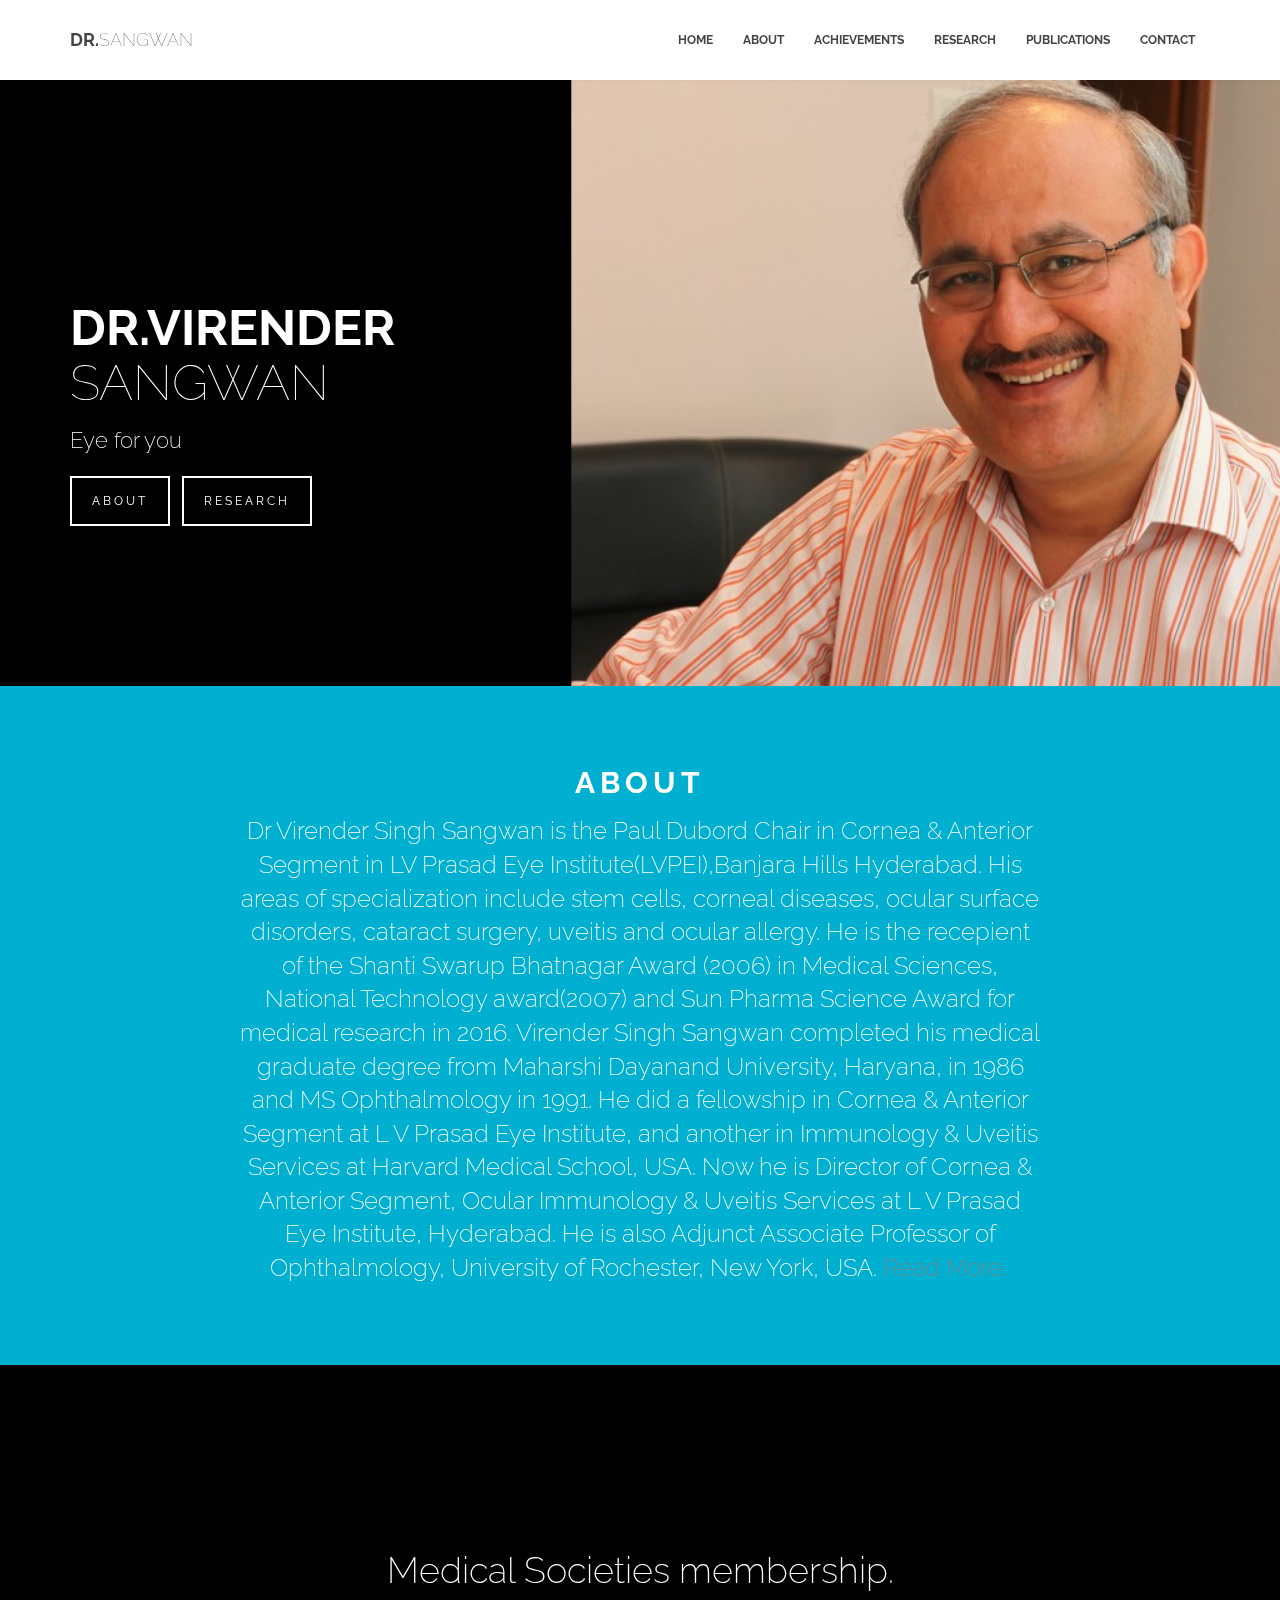
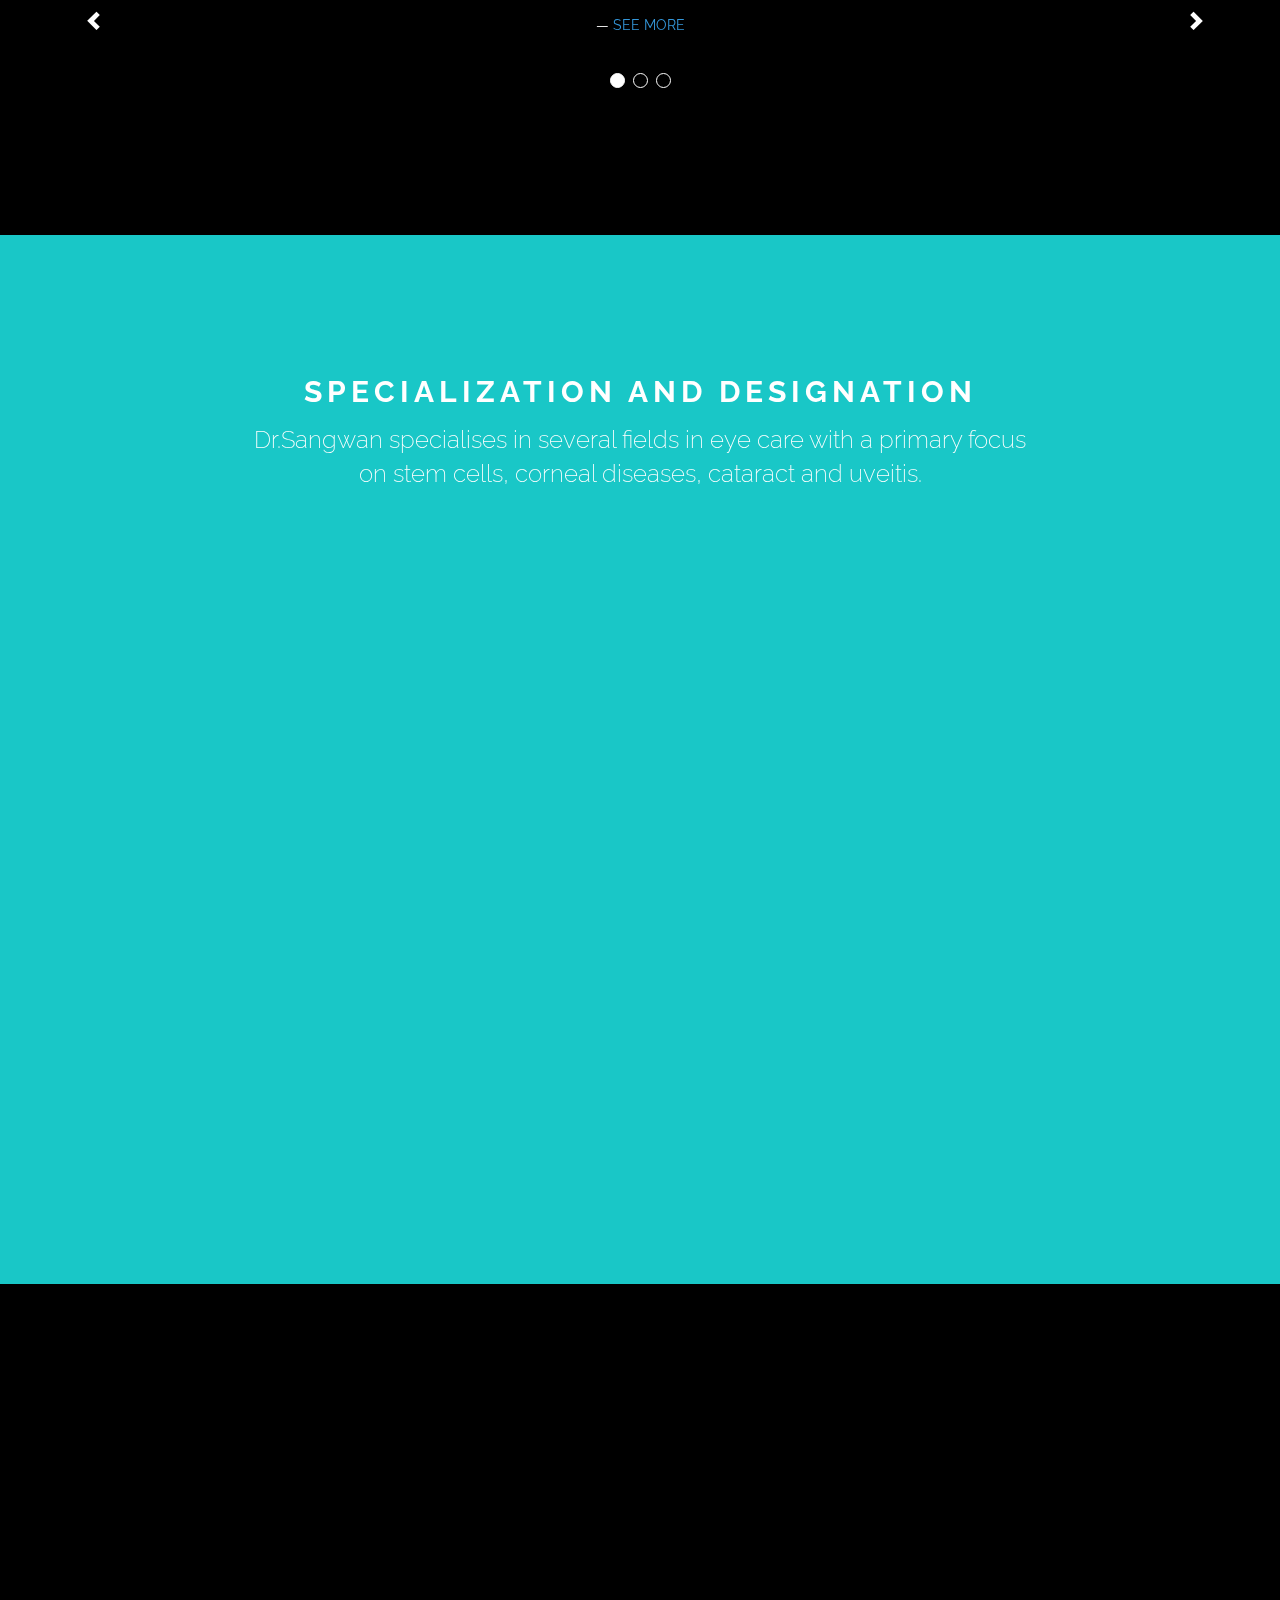
==== commit 41aaadd8: "ds" ====
--- a/index.html
+++ b/index.html
@@ -267,7 +267,7 @@
 	================================================== -->
 <section id="gallery" class="" style="">
 <div class="wrapsection">
-	<div class="parallax-overlay" style="background-color:white;"></div>
+	<div class="parallax-overlay" style="background-color:black;"></div>
 	<div class="container">
 		<div class="row">
 			<div class="col-md-12 sol-sm-12">
